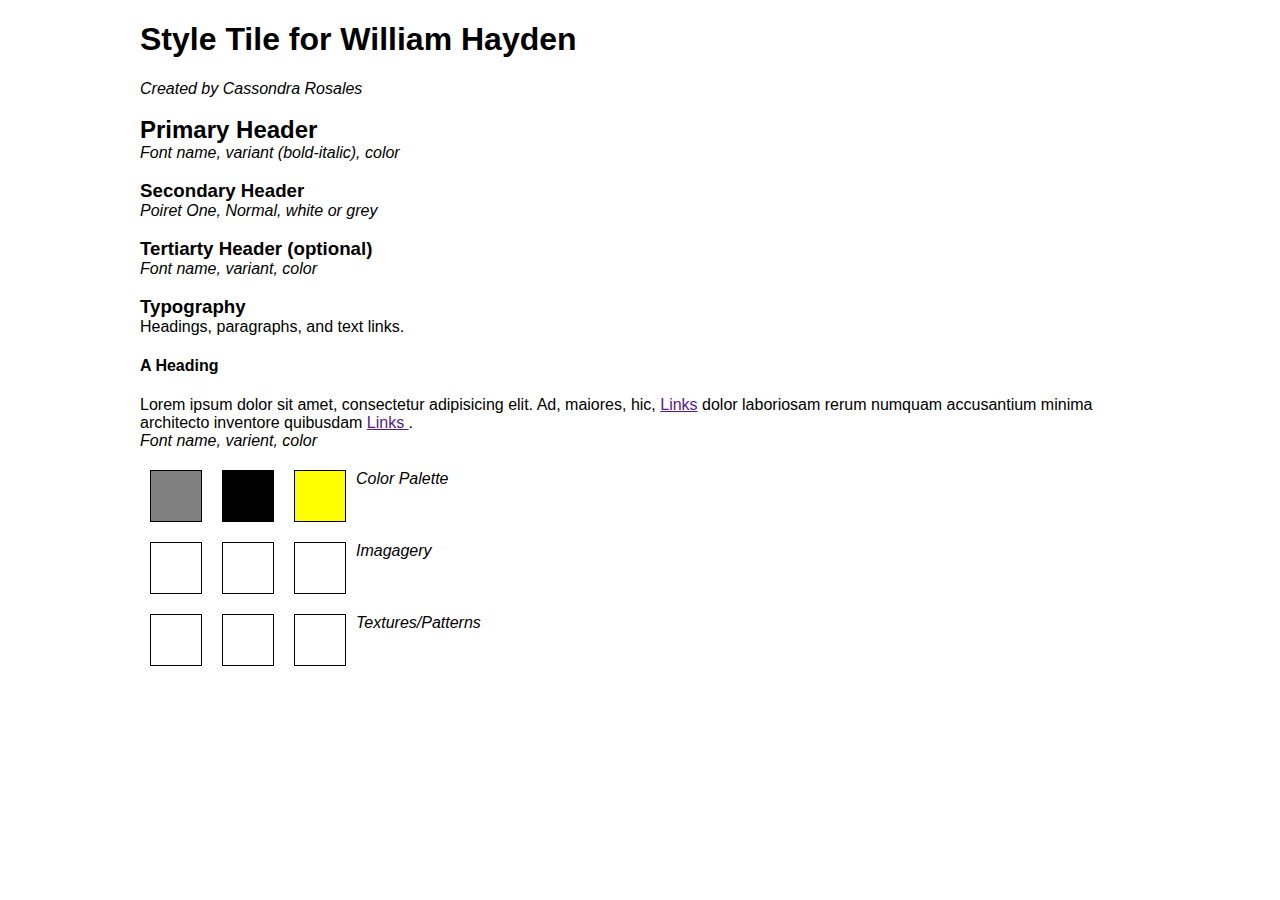
==== style-tile/index.html @ cdb6123c "style-tile" ====
<!doctype html>
<html lang="en">
<head>
  <meta charset="UTF-8" />
  <title>Style Tile</title>
	
  <link rel="stylesheet" href="css/normalize.css">
  <link rel="stylesheet" href="css/grid.css">	

  <link href='http://fonts.googleapis.com/css?family=Raleway' rel='stylesheet' type='text/css'>

  <link href='http://fonts.googleapis.com/css?family=Poiret+One' rel='stylesheet' type='text/css'>
  			
  <link rel="stylesheet" href="css/styles.css">	
	
</head>
<body>
	
	<div class="container">
		

		<section>

			<h1>Style Tile for William Hayden</h1>
			<em>Created by Cassondra Rosales</em>
			
			<br><br>

			<h2>Primary Header</h2>
			<em>Font name, variant (bold-italic), color</em>
			
			<br><br>

			<h3>Secondary Header</h3>
			<em>Poiret One, Normal, white or grey </em>
			
			<br><br>

			<h3>Tertiarty Header (optional)</h3>
			<em>Font name, variant, color</em>

			<br><br>
			
			<h3>Typography</h3>
			<p>Headings, paragraphs, and text links.</p>

			<h4>A Heading</h4>	
			<p>Lorem ipsum dolor sit amet, consectetur adipisicing elit. Ad, maiores, hic, <a href="">Links</a> dolor laboriosam rerum numquam accusantium minima architecto inventore quibusdam <a href="">Links </a>.</p>
			<em>Font name, varient, color</em>
			
		</section>
		
		<section>
			<div class="color-1"></div>
			<div class="color-2"></div>
			<div class="color-3"></div>
			<em>Color Palette</em>

			<div class="clear"></div>
		</section>

		<section>
			<div class="imagery-1"></div>
			<div class="imagery-2"></div>
			<div class="imagery-3"></div>
			<em>Imagagery</em>

			<div class="clear"></div>
		</section>

		
		<section>
			<div class="pattern-1"></div>
			<div class="pattern-2"></div>
			<div class="pattern-3"></div>
			<em>Textures/Patterns</em>

			<div class="clear"></div>
		</section>

		<!-- Clearfix -->
		<div class="clear"></div>

	</div>
	
  
</body>
</html>
---- style-tile/css/grid.css ----
/*
 Width: 1000px
 # Columns : 12 
 Column width: 65px
 Gutter : 20px 

 */
.grid_1 { width: 65px; }
.grid_2 { width: 150px; }
.grid_3 { width: 235px; }
.grid_4 { width: 320px; }
.grid_5 { width: 405px; }
.grid_6 { width: 490px; }
.grid_7 { width: 575px; }
.grid_8 { width: 660px; }
.grid_9 { width: 745px; }
.grid_10 { width: 830px; }
.grid_11 { width: 915px; }
.grid_12 { width: 1000px; }

.grid_1,
.grid_2,
.grid_3,
.grid_4,
.grid_5,
.grid_6,
.grid_7,
.grid_8,
.grid_9,
.grid_10,
.grid_11,
.grid_12 {
	margin: 0 20px 10px 0;
	float: left;
	display: block;
}

.alpha{margin-left:0px;}
.omega{margin-right:0px;}

.container{
	width: 1000px; 
	margin: auto;
}



.clear{clear:both;display:block;overflow:hidden;visibility:hidden;width:0;height:0}.clearfix:after{clear:both;content:' ';display:block;font-size:0;line-height:0;visibility:hidden;width:0;height:0}* html .clearfix,*:first-child+html .clearfix{zoom:1}
---- style-tile/css/styles.css ----
/* Set Your Own Margin & Padding */
h2, h3, p {
	margin: 0;
}

/* Layout for Style Tile*/
section {
	margin: 20px 0;
}

.color-1,
.color-2,
.color-3,
.pattern-1,
.pattern-2,
.pattern-3, 
.imagery-1,
.imagery-2,
.imagery-3 {
	border: 1px solid #000;
	float: left;
	margin: 0 10px;
	height: 50px;
	width: 50px;
}

/*Style Tile for William Hayden*/
.color-1{
	background: grey;
}

.color-2{
	background: black;
}

.color-3{
	background: yellow;
}
/* Show Grid */
.showgrid {
	background: url("../img/grid-bg.png") repeat-y;
}
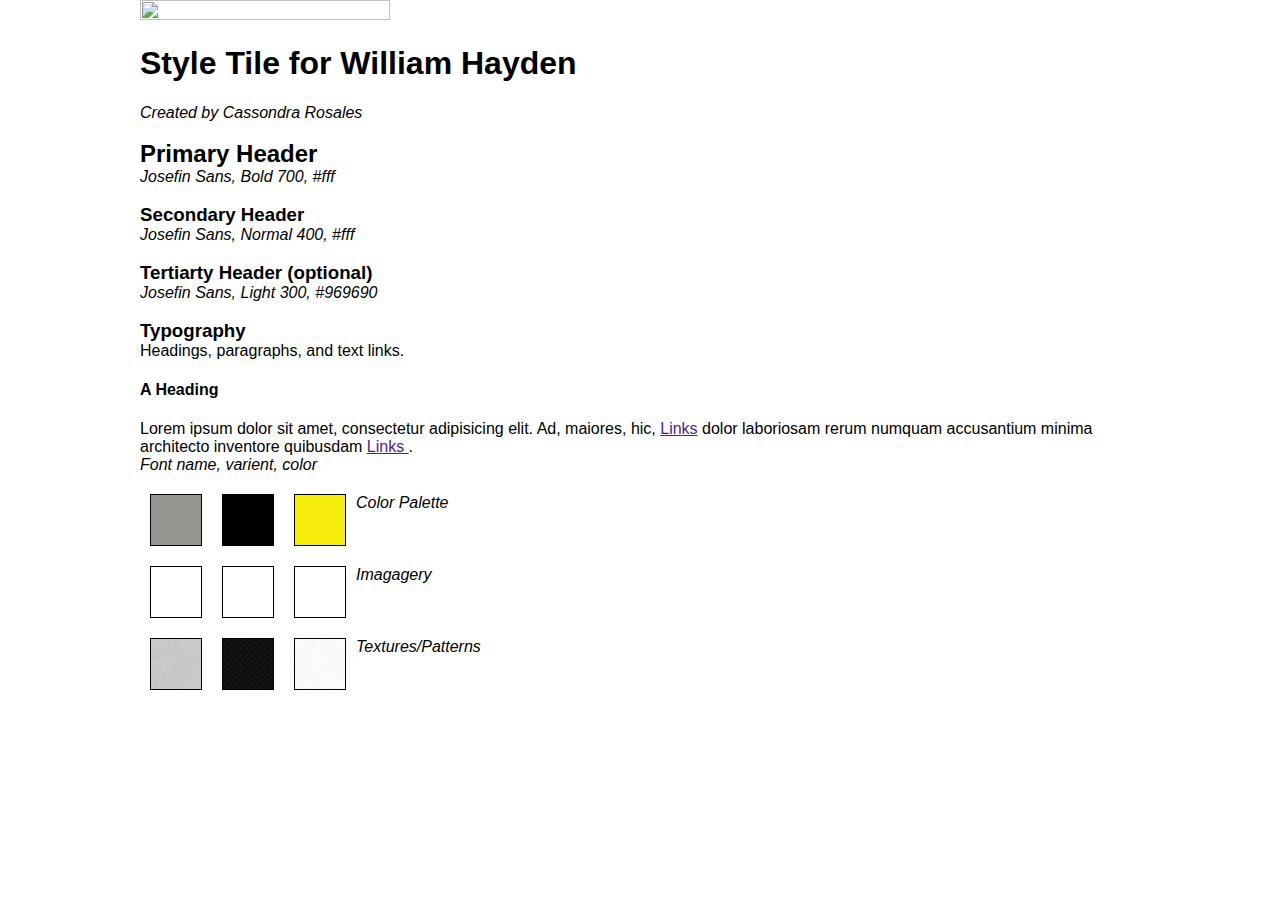
==== commit b9c3016c: "fonts" ====
--- a/style-tile/index.html
+++ b/style-tile/index.html
@@ -9,7 +9,7 @@
 
   <link href='http://fonts.googleapis.com/css?family=Raleway' rel='stylesheet' type='text/css'>
 
-  <link href='http://fonts.googleapis.com/css?family=Poiret+One' rel='stylesheet' type='text/css'>
+  <link href='http://fonts.googleapis.com/css?family=Josefin+Sans:100,300,400,600,700,100italic,300italic,400italic,600italic,700italic' rel='stylesheet' type='text/css'>
   			
   <link rel="stylesheet" href="css/styles.css">	
 	
@@ -18,6 +18,7 @@
 	
 	<div class="container">
 		
+		<img src="img/william-knowling.jpg" height="50%" width="50%">
 
 		<section>
 
@@ -27,21 +28,21 @@
 			<br><br>
 
 			<h2>Primary Header</h2>
-			<em>Font name, variant (bold-italic), color</em>
+			<em>Josefin Sans, Bold 700, #fff</em>
 			
 			<br><br>
 
 			<h3>Secondary Header</h3>
-			<em>Poiret One, Normal, white or grey </em>
+			<em>Josefin Sans, Normal 400, #fff</em>
 			
 			<br><br>
 
 			<h3>Tertiarty Header (optional)</h3>
-			<em>Font name, variant, color</em>
+			<em>Josefin Sans, Light 300, #969690</em>
 
 			<br><br>
 			
-			<h3>Typography</h3>
+			<h3 class="body-type">Typography</h3>
 			<p>Headings, paragraphs, and text links.</p>
 
 			<h4>A Heading</h4>	
--- a/style-tile/css/styles.css
+++ b/style-tile/css/styles.css
@@ -6,6 +6,10 @@
 /* Layout for Style Tile*/
 section {
 	margin: 20px 0;
+}
+
+body{
+	background: ;
 }
 
 .color-1,
@@ -26,15 +30,27 @@
 
 /*Style Tile for William Hayden*/
 .color-1{
-	background: grey;
+	background: #969690;
 }
 
 .color-2{
-	background: black;
+	background: #000;
 }
 
 .color-3{
-	background: yellow;
+	background: #F5EE0C;
+}
+
+.pattern-1{
+	background: url(../img/mooning.png);
+}
+
+.pattern-2{
+	background: url(../img/maze-black.png);
+}
+
+.pattern-3{
+	background: url(../img/cream-dust.png);
 }
 /* Show Grid */
 .showgrid {
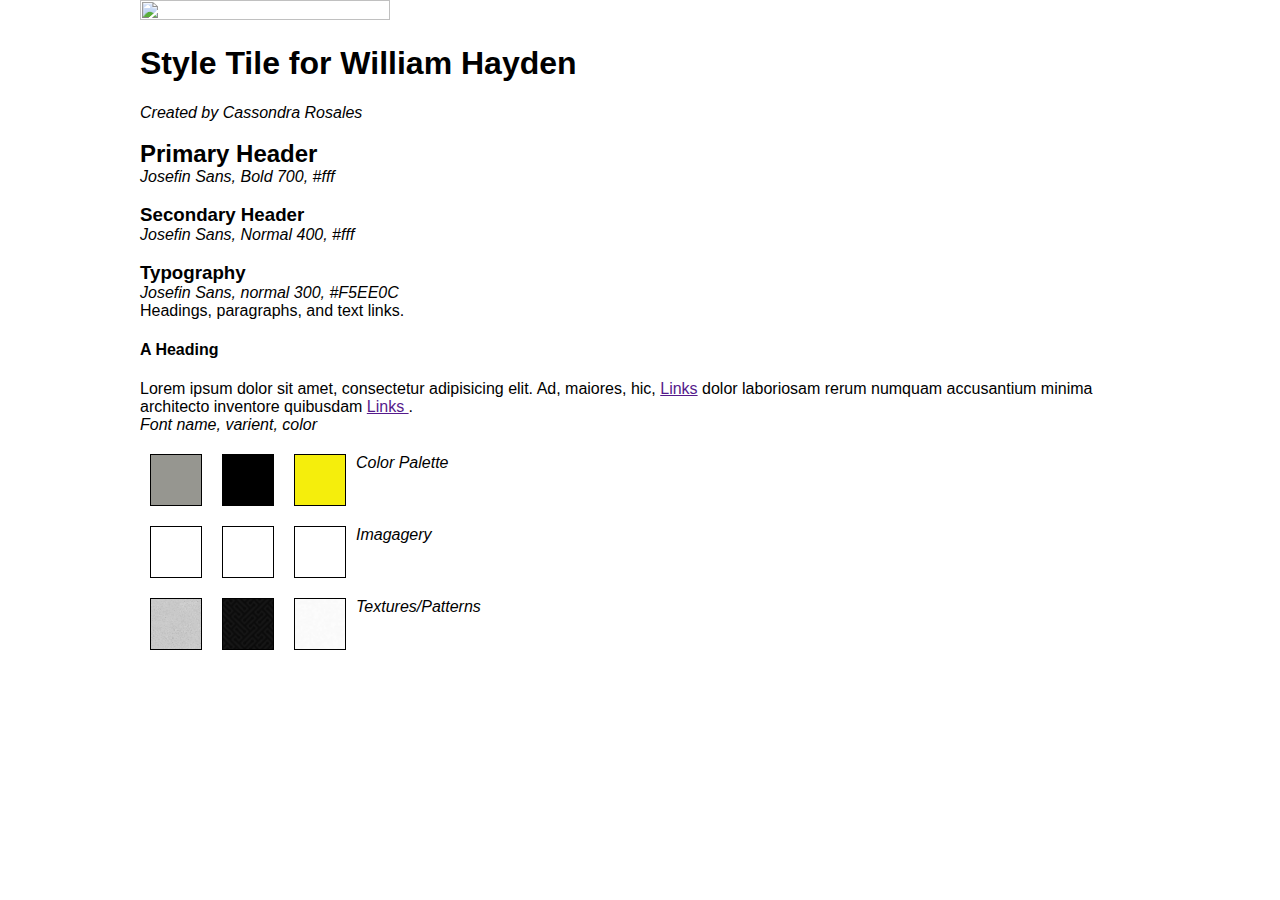
==== commit 507b9996: "fonts" ====
--- a/style-tile/index.html
+++ b/style-tile/index.html
@@ -36,13 +36,9 @@
 			<em>Josefin Sans, Normal 400, #fff</em>
 			
 			<br><br>
-
-			<h3>Tertiarty Header (optional)</h3>
-			<em>Josefin Sans, Light 300, #969690</em>
-
-			<br><br>
 			
 			<h3 class="body-type">Typography</h3>
+			<em>Josefin Sans, normal 300, #F5EE0C</em>
 			<p>Headings, paragraphs, and text links.</p>
 
 			<h4>A Heading</h4>	
--- a/style-tile/css/styles.css
+++ b/style-tile/css/styles.css
@@ -6,6 +6,10 @@
 /* Layout for Style Tile*/
 section {
 	margin: 20px 0;
+}
+
+h1{
+	font-family: 'Josefin Sans' bold 700, sans-serif;
 }
 
 body{
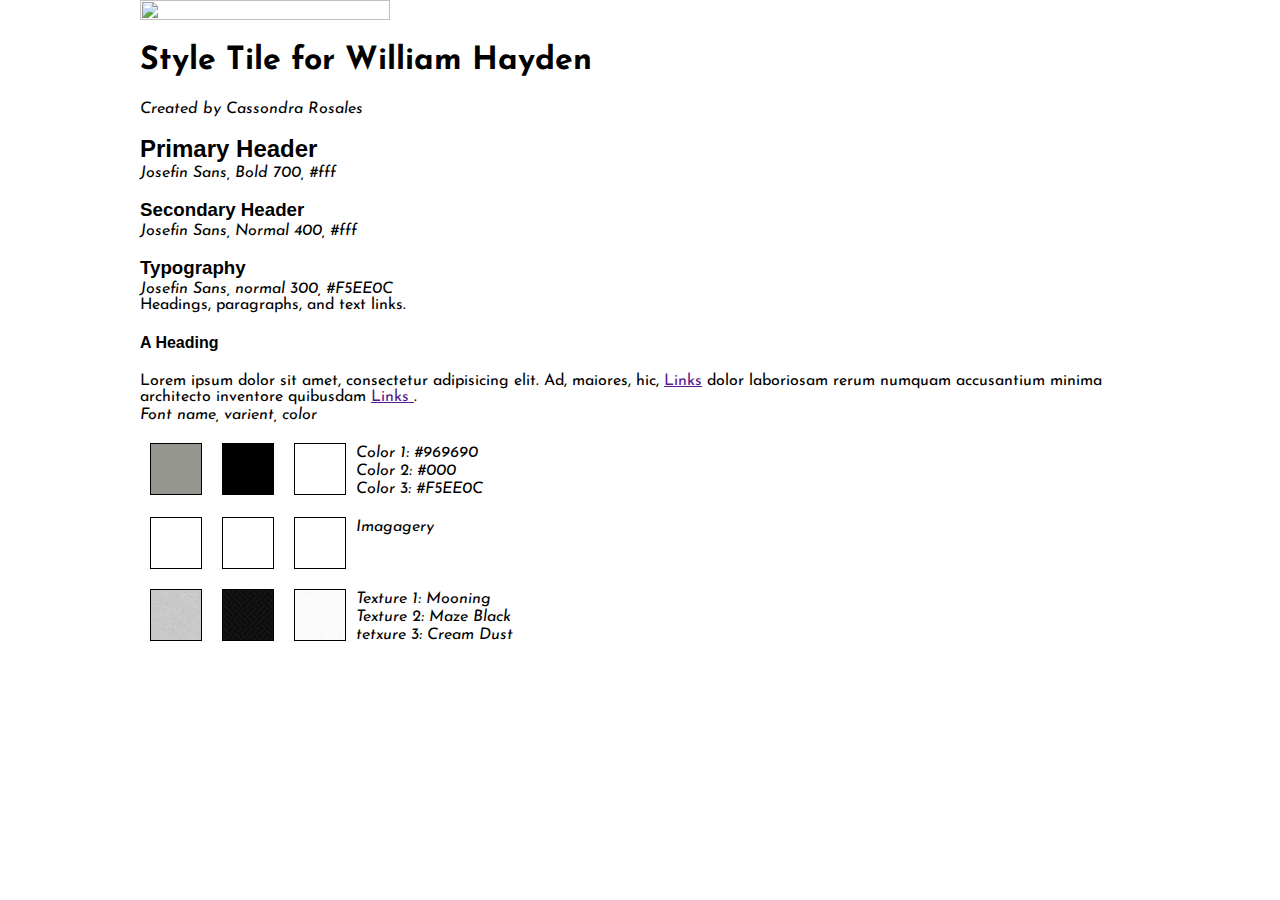
==== commit e6cddc58: "fonts and labels" ====
--- a/style-tile/index.html
+++ b/style-tile/index.html
@@ -51,7 +51,11 @@
 			<div class="color-1"></div>
 			<div class="color-2"></div>
 			<div class="color-3"></div>
-			<em>Color Palette</em>
+			<em>Color 1:  #969690</em>
+			<br>
+			<em>Color 2: #000</em>
+			<br>
+			<em>Color 3: #F5EE0C</em>
 
 			<div class="clear"></div>
 		</section>
@@ -70,7 +74,11 @@
 			<div class="pattern-1"></div>
 			<div class="pattern-2"></div>
 			<div class="pattern-3"></div>
-			<em>Textures/Patterns</em>
+			<em>Texture 1: Mooning</em>
+			<br>
+			<em>Texture 2: Maze Black</em>
+			<br>
+			<em>tetxure 3: Cream Dust</em>
 
 			<div class="clear"></div>
 		</section>
--- a/style-tile/css/styles.css
+++ b/style-tile/css/styles.css
@@ -8,8 +8,16 @@
 	margin: 20px 0;
 }
 
-h1{
-	font-family: 'Josefin Sans' bold 700, sans-serif;
+h1 {
+	font-family: 'Josefin Sans', sans-serif;
+}
+
+em{
+	font-family: 'Josefin Sans', sans-serif;
+}
+
+p{
+	font-family: 'Josefin Sans', sans-serif;
 }
 
 body{
@@ -42,7 +50,7 @@
 }
 
 .color-3{
-	background: #F5EE0C;
+	background: ;
 }
 
 .pattern-1{
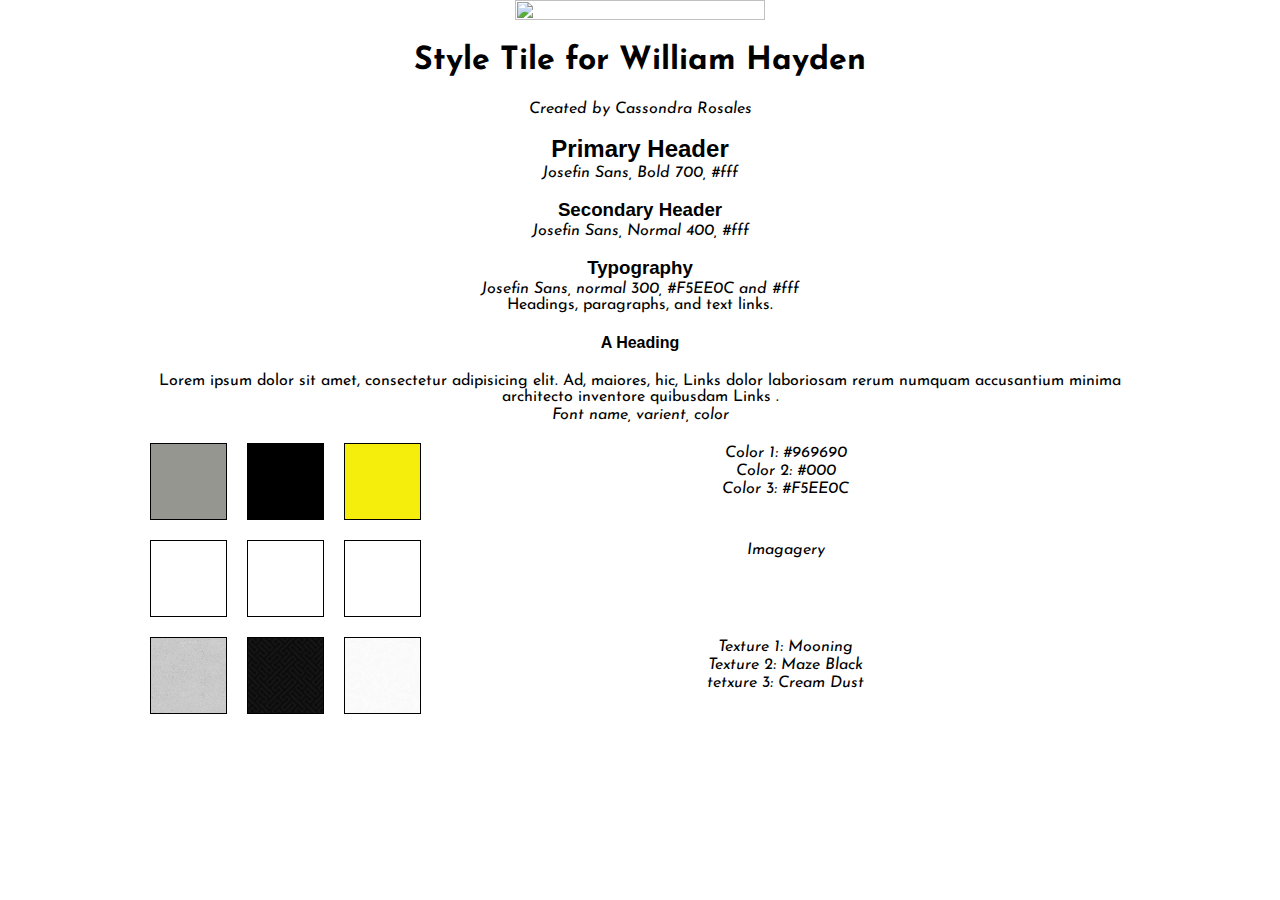
==== commit adc5dd06: "page alignments" ====
--- a/style-tile/index.html
+++ b/style-tile/index.html
@@ -38,7 +38,7 @@
 			<br><br>
 			
 			<h3 class="body-type">Typography</h3>
-			<em>Josefin Sans, normal 300, #F5EE0C</em>
+			<em>Josefin Sans, normal 300, #F5EE0C and #fff</em>
 			<p>Headings, paragraphs, and text links.</p>
 
 			<h4>A Heading</h4>	
--- a/style-tile/css/styles.css
+++ b/style-tile/css/styles.css
@@ -10,6 +10,7 @@
 
 h1 {
 	font-family: 'Josefin Sans', sans-serif;
+
 }
 
 em{
@@ -20,8 +21,18 @@
 	font-family: 'Josefin Sans', sans-serif;
 }
 
+a{
+	text-decoration: none;
+	color: #000 ;
+}
+
+a:hover{
+	background: #969690;
+	color: #F5EE0C;
+}
+
 body{
-	background: ;
+	text-align: center;
 }
 
 .color-1,
@@ -36,8 +47,8 @@
 	border: 1px solid #000;
 	float: left;
 	margin: 0 10px;
-	height: 50px;
-	width: 50px;
+	height:75px;
+	width: 75px;
 }
 
 /*Style Tile for William Hayden*/
@@ -50,7 +61,7 @@
 }
 
 .color-3{
-	background: ;
+	background: #F5EE0C;
 }
 
 .pattern-1{
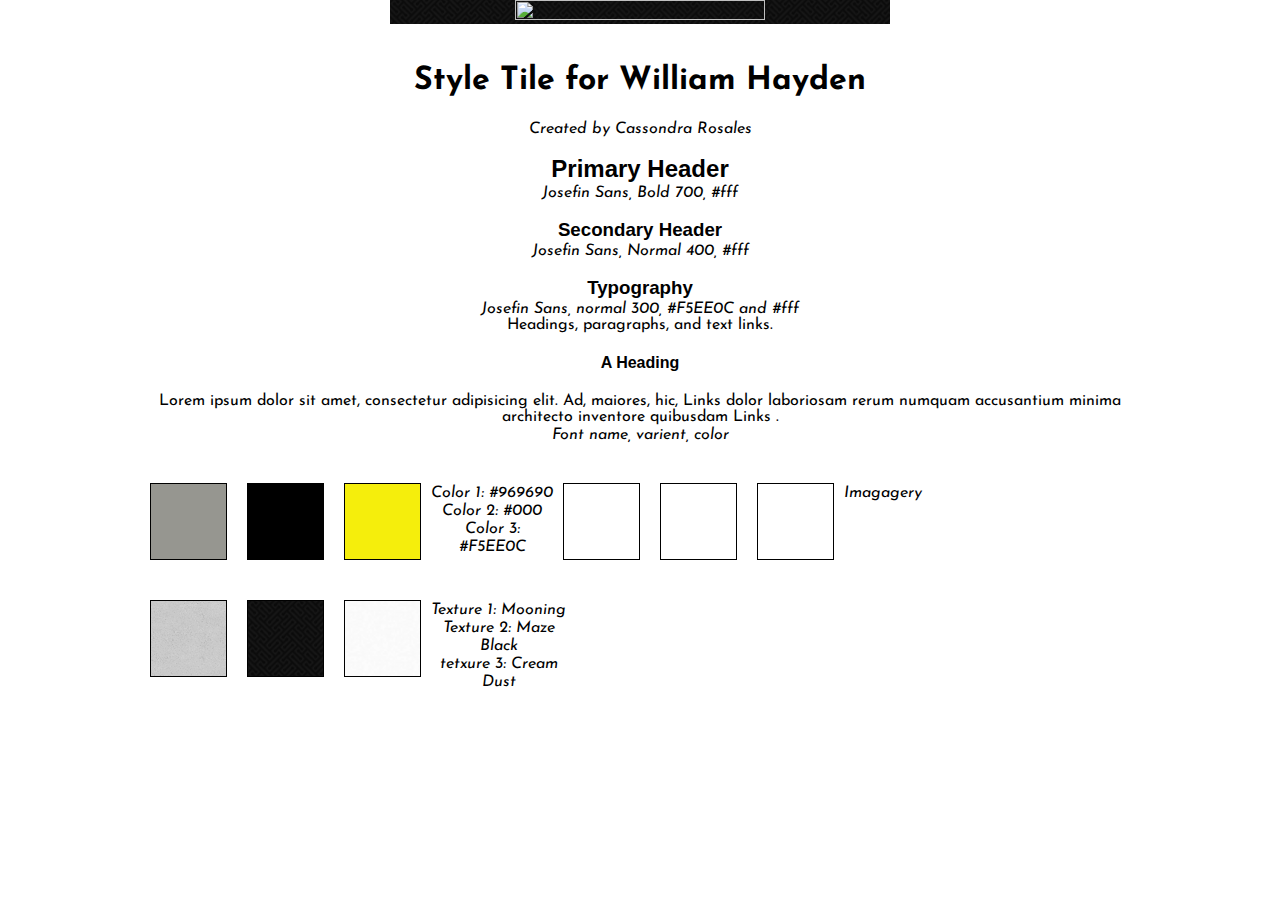
==== commit 07fb981b: "alignments" ====
--- a/style-tile/index.html
+++ b/style-tile/index.html
@@ -23,7 +23,7 @@
 		<section>
 
 			<h1>Style Tile for William Hayden</h1>
-			<em>Created by Cassondra Rosales</em>
+			<em class='created'>Created by Cassondra Rosales</em>
 			
 			<br><br>
 
--- a/style-tile/css/styles.css
+++ b/style-tile/css/styles.css
@@ -33,6 +33,13 @@
 
 body{
 	text-align: center;
+}
+
+section{
+	float:left;
+}
+img{
+	background: url('../img/maze-black.png');
 }
 
 .color-1,
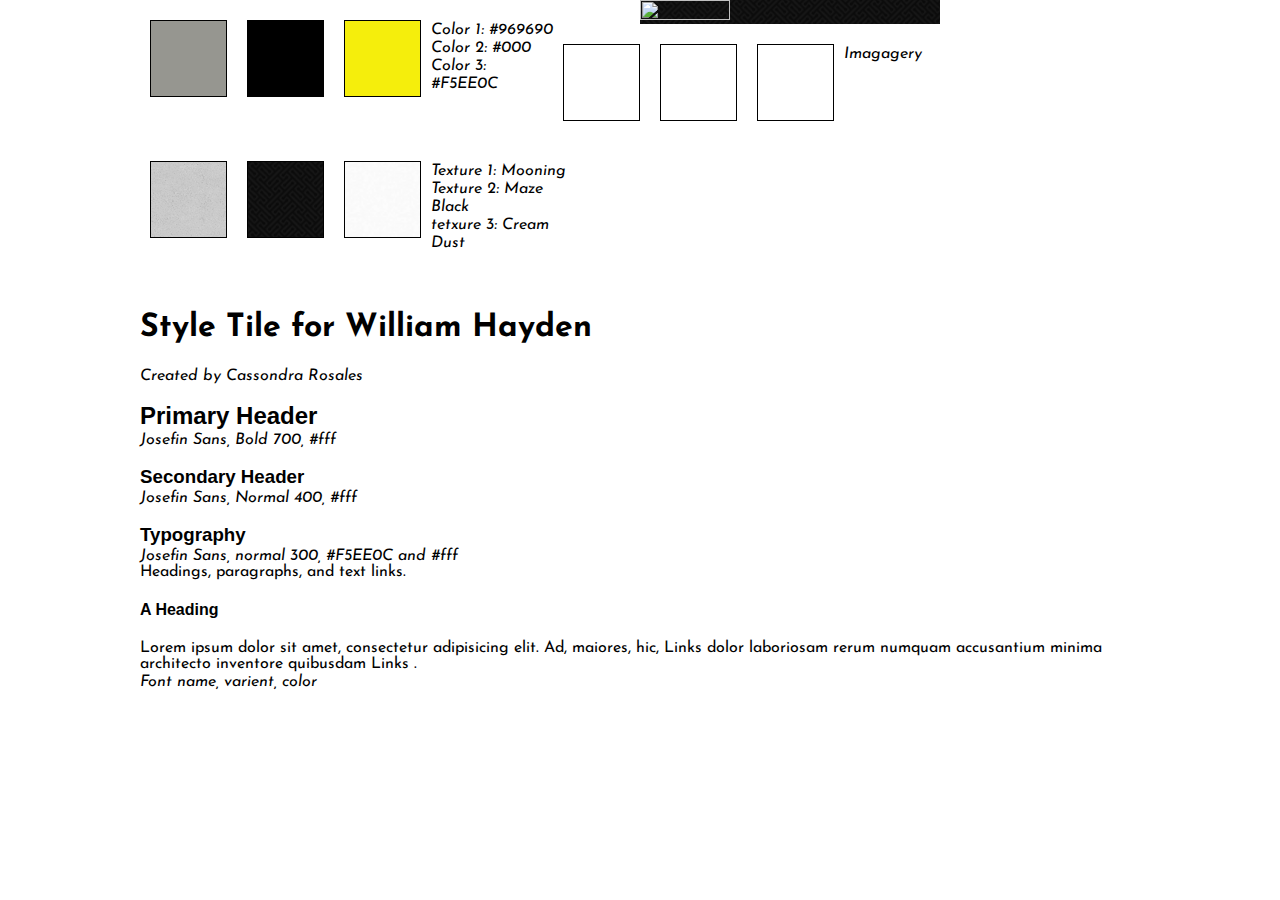
==== commit 24fa143b: "info alignment" ====
--- a/style-tile/index.html
+++ b/style-tile/index.html
@@ -18,35 +18,8 @@
 	
 	<div class="container">
 		
-		<img src="img/william-knowling.jpg" height="50%" width="50%">
+		<img src="img/william-knowling.jpg" height="30%" width="30%">
 
-		<section>
-
-			<h1>Style Tile for William Hayden</h1>
-			<em class='created'>Created by Cassondra Rosales</em>
-			
-			<br><br>
-
-			<h2>Primary Header</h2>
-			<em>Josefin Sans, Bold 700, #fff</em>
-			
-			<br><br>
-
-			<h3>Secondary Header</h3>
-			<em>Josefin Sans, Normal 400, #fff</em>
-			
-			<br><br>
-			
-			<h3 class="body-type">Typography</h3>
-			<em>Josefin Sans, normal 300, #F5EE0C and #fff</em>
-			<p>Headings, paragraphs, and text links.</p>
-
-			<h4>A Heading</h4>	
-			<p>Lorem ipsum dolor sit amet, consectetur adipisicing elit. Ad, maiores, hic, <a href="">Links</a> dolor laboriosam rerum numquam accusantium minima architecto inventore quibusdam <a href="">Links </a>.</p>
-			<em>Font name, varient, color</em>
-			
-		</section>
-		
 		<section>
 			<div class="color-1"></div>
 			<div class="color-2"></div>
@@ -83,6 +56,35 @@
 			<div class="clear"></div>
 		</section>
 
+		<section>
+
+			<h1>Style Tile for William Hayden</h1>
+			<em class='created'>Created by Cassondra Rosales</em>
+			
+			<br><br>
+
+			<h2>Primary Header</h2>
+			<em>Josefin Sans, Bold 700, #fff</em>
+			
+			<br><br>
+
+			<h3>Secondary Header</h3>
+			<em>Josefin Sans, Normal 400, #fff</em>
+			
+			<br><br>
+			
+			<h3 class="body-type">Typography</h3>
+			<em>Josefin Sans, normal 300, #F5EE0C and #fff</em>
+			<p>Headings, paragraphs, and text links.</p>
+
+			<h4>A Heading</h4>	
+			<p>Lorem ipsum dolor sit amet, consectetur adipisicing elit. Ad, maiores, hic, <a href="">Links</a> dolor laboriosam rerum numquam accusantium minima architecto inventore quibusdam <a href="">Links </a>.</p>
+			<em>Font name, varient, color</em>
+			
+		</section>
+		
+		
+
 		<!-- Clearfix -->
 		<div class="clear"></div>
 
--- a/style-tile/css/styles.css
+++ b/style-tile/css/styles.css
@@ -32,7 +32,7 @@
 }
 
 body{
-	text-align: center;
+	text-align: ;
 }
 
 section{
@@ -40,6 +40,8 @@
 }
 img{
 	background: url('../img/maze-black.png');
+	float: right;
+	margin-right: 200px;
 }
 
 .color-1,
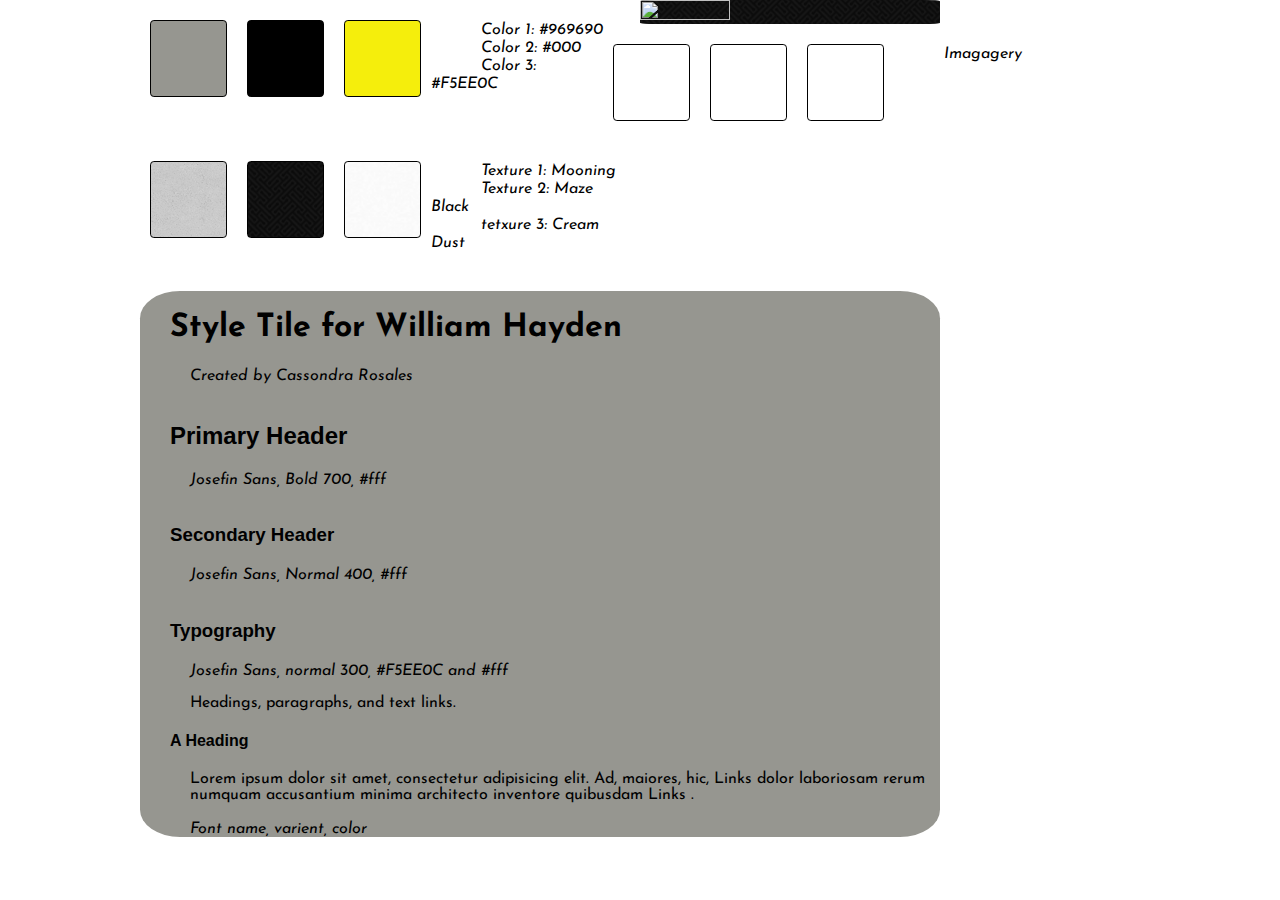
==== commit 4ab5b1e4: "borders and colors" ====
--- a/style-tile/index.html
+++ b/style-tile/index.html
@@ -55,8 +55,8 @@
 
 			<div class="clear"></div>
 		</section>
-
-		<section>
+		
+		<section class="fonts-type">
 
 			<h1>Style Tile for William Hayden</h1>
 			<em class='created'>Created by Cassondra Rosales</em>
--- a/style-tile/css/styles.css
+++ b/style-tile/css/styles.css
@@ -1,11 +1,21 @@
 /* Set Your Own Margin & Padding */
-h2, h3, p {
-	margin: 0;
+ em, p{
+ 	margin-left: 50px;
+ }
+
+h1, h2, h3, h4{
+	margin-left: 30px;
 }
 
 /* Layout for Style Tile*/
 section {
 	margin: 20px 0;
+}
+
+img, .color-1, .color-2, .color-3,
+ .pattern-1, .pattern-2, .pattern-3,
+ .imagery-1, .imagery-2, .imagery-3{
+	border-radius: 5%;
 }
 
 h1 {
@@ -31,9 +41,13 @@
 	color: #F5EE0C;
 }
 
-body{
-	text-align: ;
+.fonts-type{
+	background: #969690;
+	margin-right: 200px;
+	border-radius: 5%;
 }
+
+
 
 section{
 	float:left;
